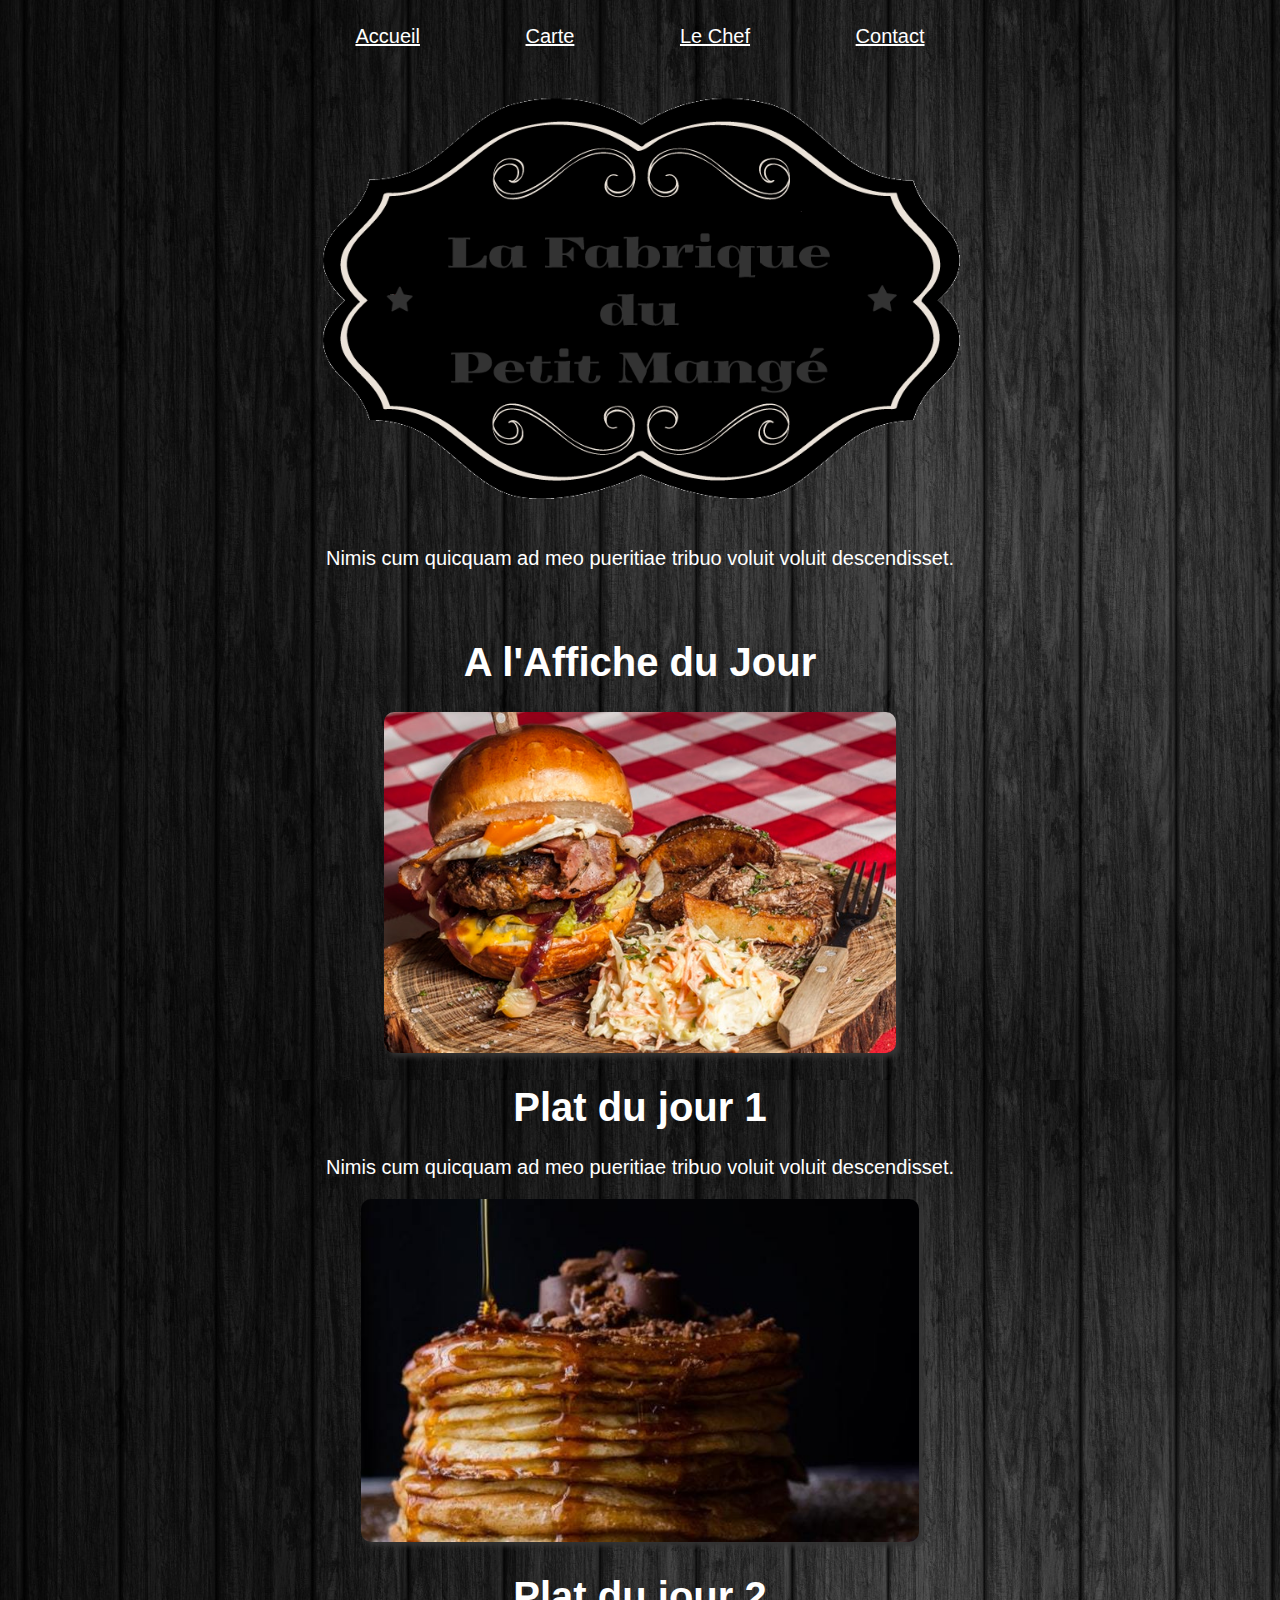
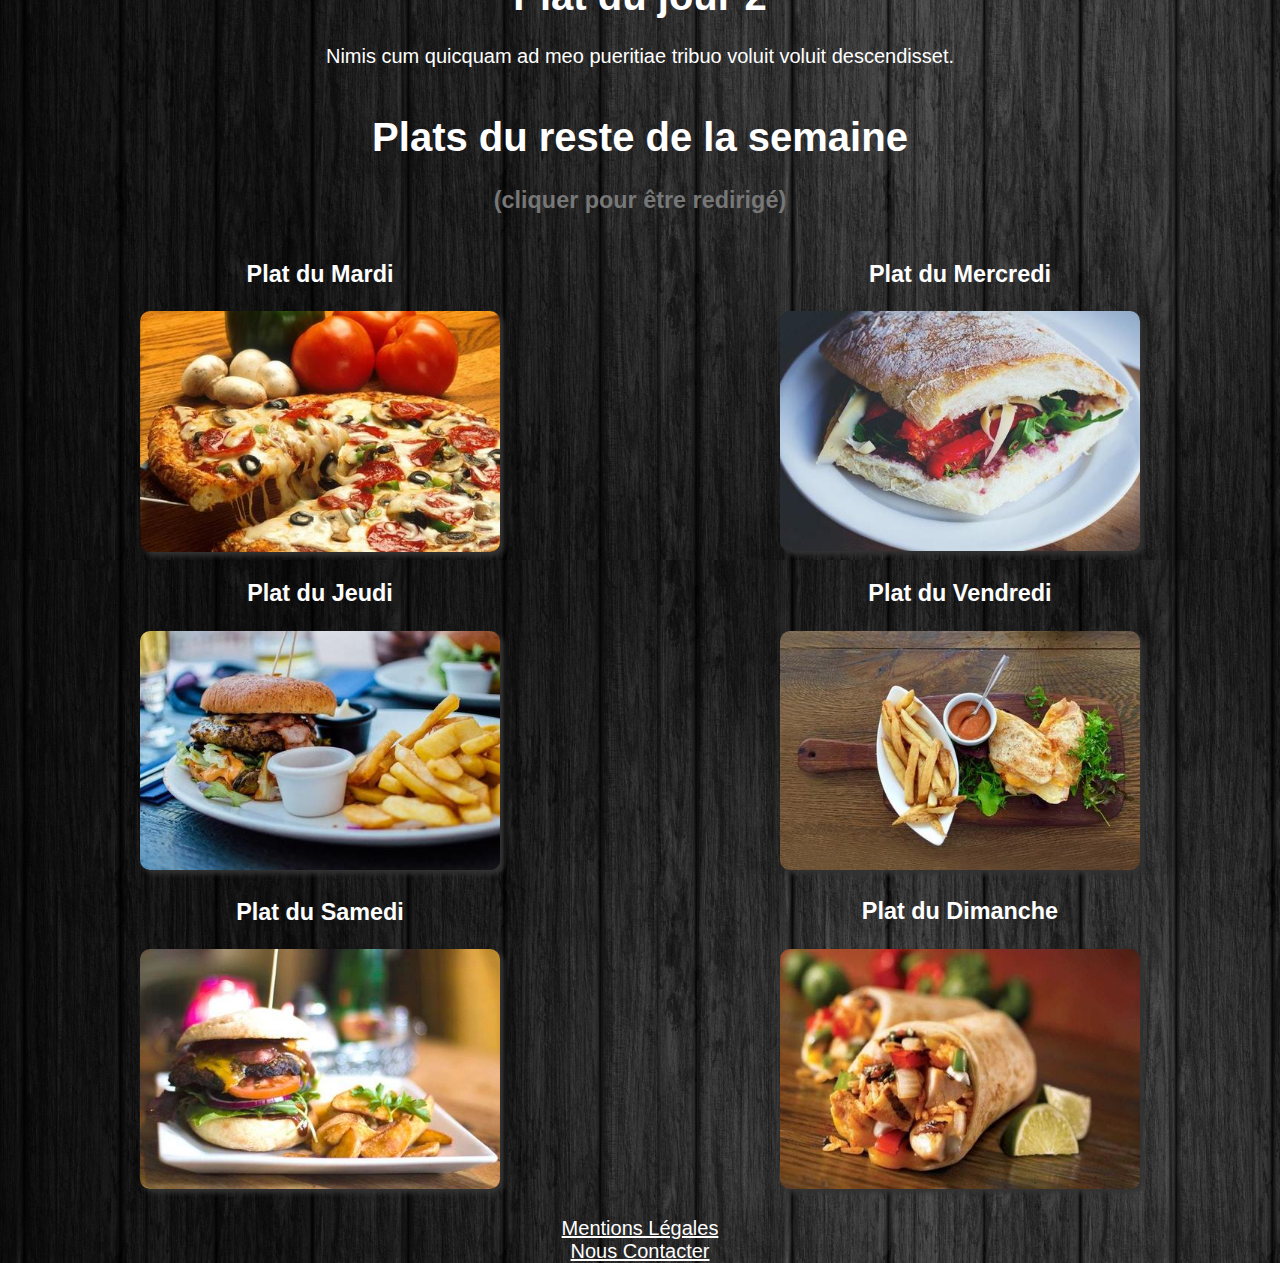
==== index.html @ 3704c9fc "Code Resto Original" ====
<!DOCTYPE html>
<html lang="fr">

<head>
    <meta charset="UTF-8">
    <meta name="viewport" content="width=device-width, initial-scale=1.0">
    <meta http-equiv="X-UA-Compatible" content="ie=edge">
    <title>Page D'accueil</title>
    <link rel="stylesheet" href="css/accueil.css"/>
</head>

<body id="accueil">

    <nav>

        <ul>
            <li><a href="index.html" title="Aller vers la page d'accueil">Accueil</a></li>
            <li><a href="carte.html" title="Carte Des Menus">Carte</a></li>
            <li><a href="chef.html" title="Le Chef Et Ses Valeurs">Le Chef</a></li>
            <li><a href="contact.html" title="Nous Contacter">Contact</a></li>
        </ul>

    </nav>

    <br>

    <header>
        <img src="image/banner.png" width="50%"/>
    </header>

    <br>

    <main>

        <p>Nimis cum quicquam ad meo pueritiae tribuo voluit voluit descendisset.</p>

        <br>

        <h1>A l'Affiche du Jour</h1>

        <section id="plat_du_jour">
            <div class="affiche">
                <img src="image/platdujour1.jpeg" alt="Plat du jour 1" width="80%"/>
                <h1>Plat du jour 1</h1>
                <p>Nimis cum quicquam ad meo pueritiae tribuo voluit voluit descendisset.</p>
            </div>

            <div class="affiche">
                <img src="image/platdujour2.jpeg" alt="Plat du jour 2" width="80%"/>
                <h1>Plat du jour 2</h1>
                <p>Nimis cum quicquam ad meo pueritiae tribuo voluit voluit descendisset.</p>
            </div>

        </section>

        <h1>Plats du reste de la semaine</h1>
        <h3>(cliquer pour être redirigé)</h3>

        <section id="menu_semaine">

            <div class="menu">
                <h3>Plat du Mardi</h3>
                <a href="carte.html"><img src="image/mardi.jpg" alt="Plat du Mardi" width="75%"></a>
            </div>

            <div class="menu">
                <h3>Plat du Mercredi</h3>
                <a href="carte.html"><img src="image/mercredi.jpeg" alt="Plat du Mercredi" width="75%"></a>
            </div>

            <div class="menu">
                <h3>Plat du Jeudi</h3>
                <a href="carte/html"><img src="image/jeudi.jpeg" alt="Plat du Jeudi" width="75%"></a>
            </div>

            <div class="menu">
                <h3>Plat du Vendredi</h3>
                <a href="carte.html"><img src="image/vendredi.jpeg" alt="Plat du Vendredi" width="75%"></a>
            </div>

            <div class="menu">
                <h3>Plat du Samedi</h3>
                <a href="carte.html"><img src="image/samedi.jpeg" alt="Plat du Samedi" width="75%"></a>
            </div>

            <div class="menu">
                <h3>Plat du Dimanche</h3>
                <a href="carte/html"><img src="image/dimanche.jpeg" alt="Plat du Dimanche" width="75%"></a>
            </div>

        </section>

    </main>

    <br/>

    <footer>

        <nav>
            <a href="#" title="Mentions Légales">Mentions Légales</a>
            <a href="contact.html" title="Nous Contacter">Nous Contacter</a>
        </nav>

    </footer>

</body>
</html>
---- css/accueil.css ----
html, body
{
    padding: 0;
    margin: 0;
    width: 100%;
    height: 100%;
    font-size: 20px;
    background: url("../image/fond.jpg");
    text-align: center;
    font-family: -apple-system, BlinkMacSystemFont, 'Segoe UI', Roboto, Oxygen, Ubuntu, Cantarell, 'Open Sans', 'Helvetica Neue', sans-serif
}

h1, div h3, p
{
    color: #ffffff
}

h3
{color: #777777}

a
{
    color: #ffffff;
    text-decoration: underline;
    display: block
}

a:hover
{
    color: #999999
}

ul
{
    list-style-type: none;
    margin: 0;
    padding: 0;
    overflow: hidden;
}

li
{
    display: inline-flex;
    padding: 25px 50px
}

#plat_du_jour
{
    display: flex;
    flex-wrap: wrap
}

.affiche
{
    margin: auto
}

#menu_semaine
{
    display: flex;
    flex-wrap: wrap
}

.menu
{
    margin: auto
}

section img
{
    border-radius: 10px;
    box-shadow: 4px 4px 5px #333333;
}
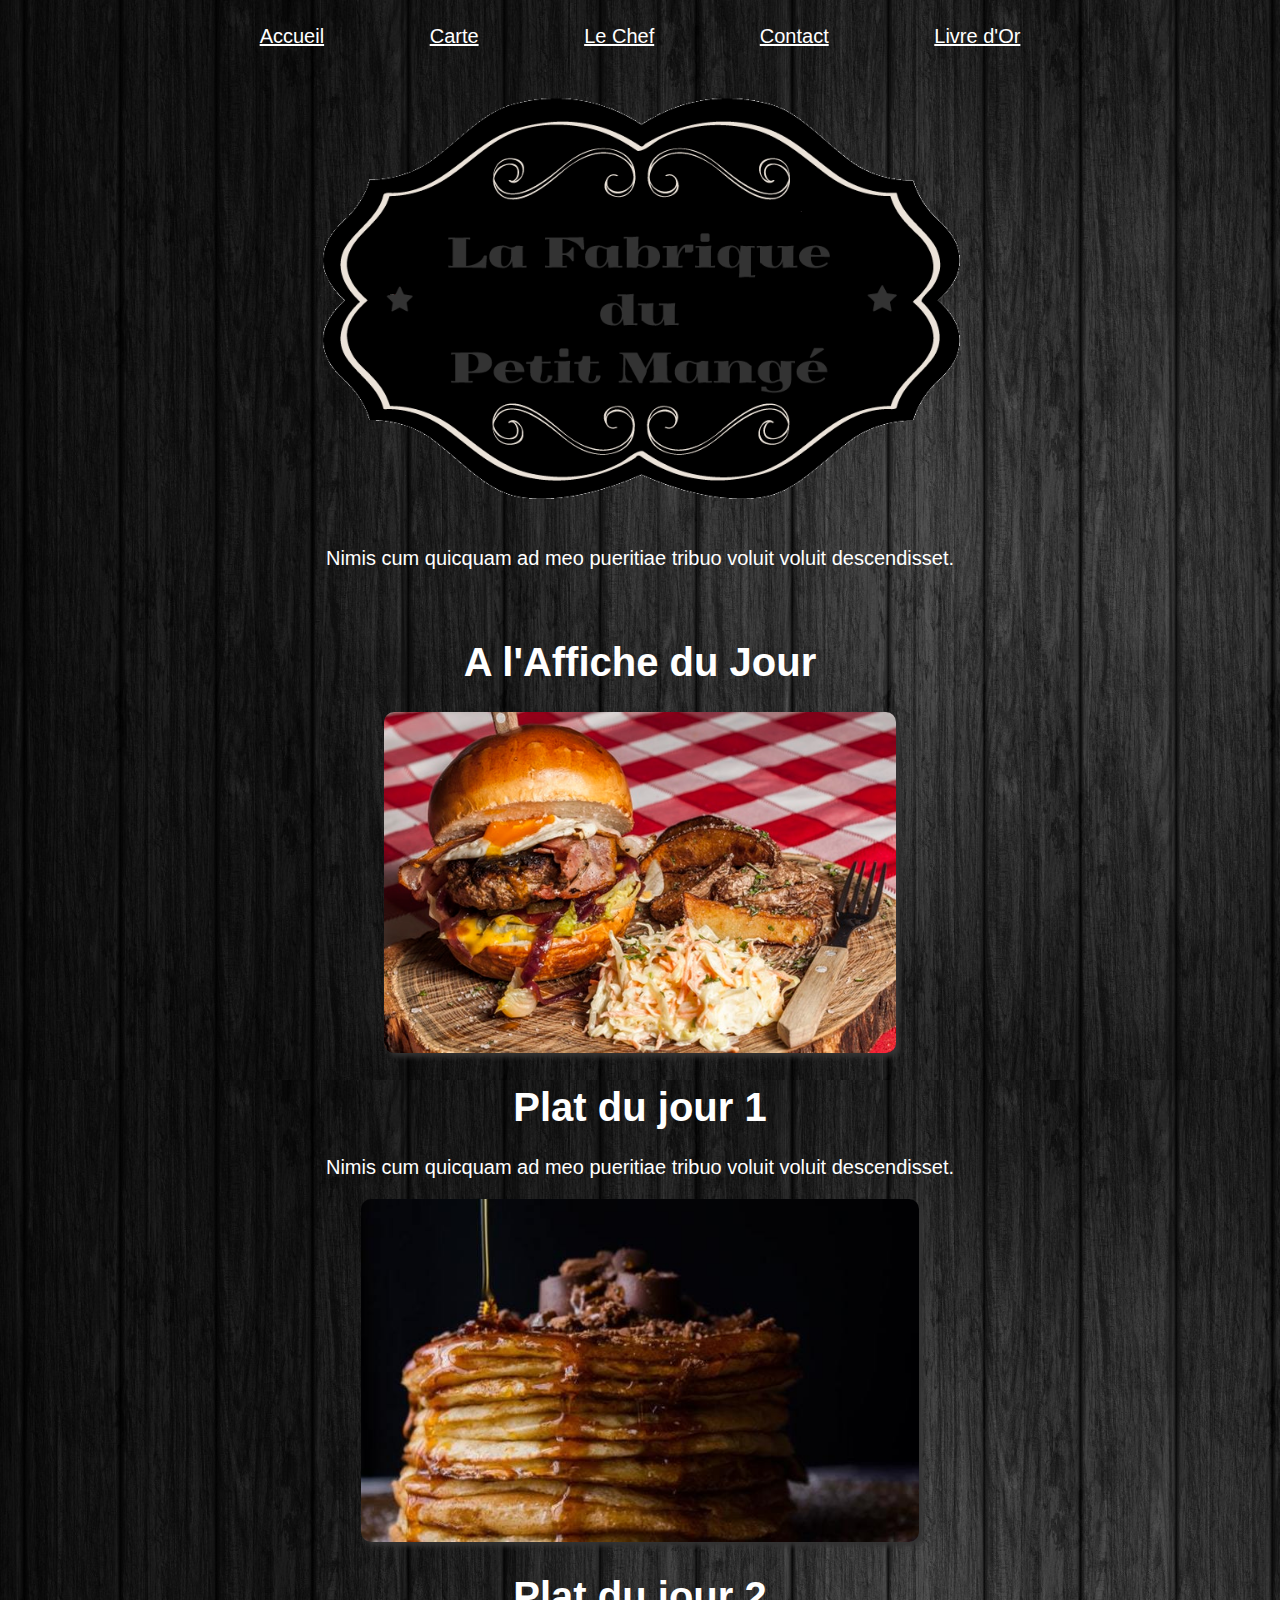
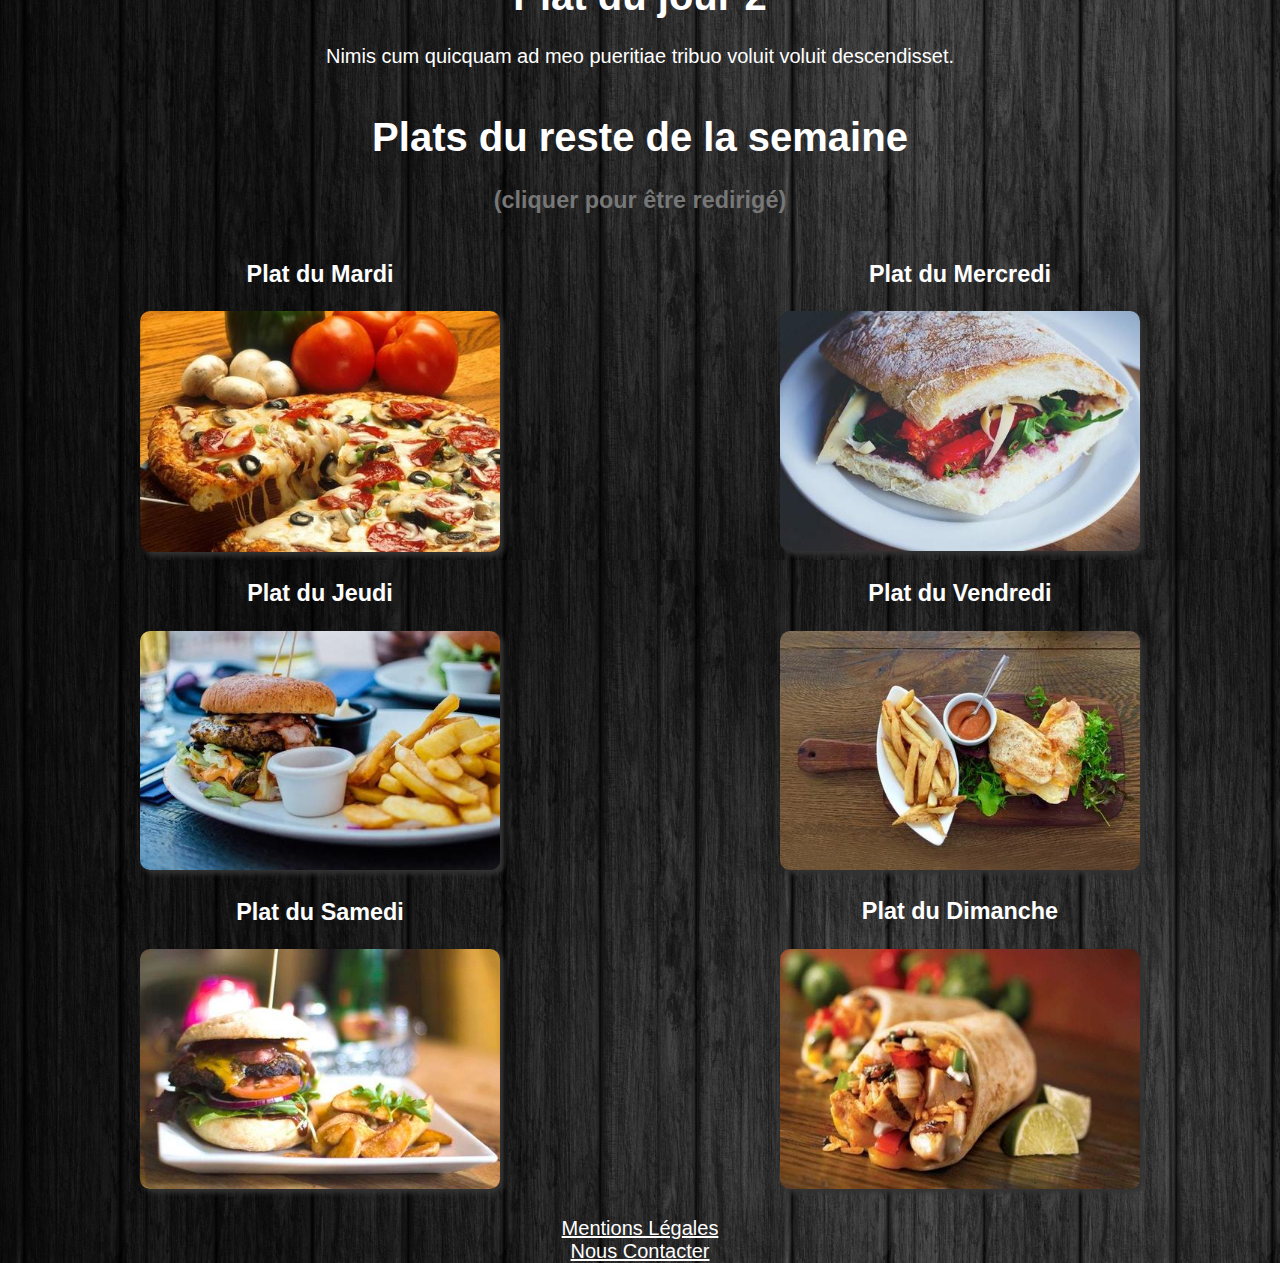
==== commit ed022814: "ajout livredor (html css) + ajout formulaire contact" ====
--- a/index.html
+++ b/index.html
@@ -7,6 +7,7 @@
     <meta http-equiv="X-UA-Compatible" content="ie=edge">
     <title>Page D'accueil</title>
     <link rel="stylesheet" href="css/accueil.css"/>
+    
 </head>
 
 <body id="accueil">
@@ -18,6 +19,7 @@
             <li><a href="carte.html" title="Carte Des Menus">Carte</a></li>
             <li><a href="chef.html" title="Le Chef Et Ses Valeurs">Le Chef</a></li>
             <li><a href="contact.html" title="Nous Contacter">Contact</a></li>
+            <li><a href="livredor.html" title="Livre d'Or">Livre d'Or</a></li>
         </ul>
 
     </nav>
